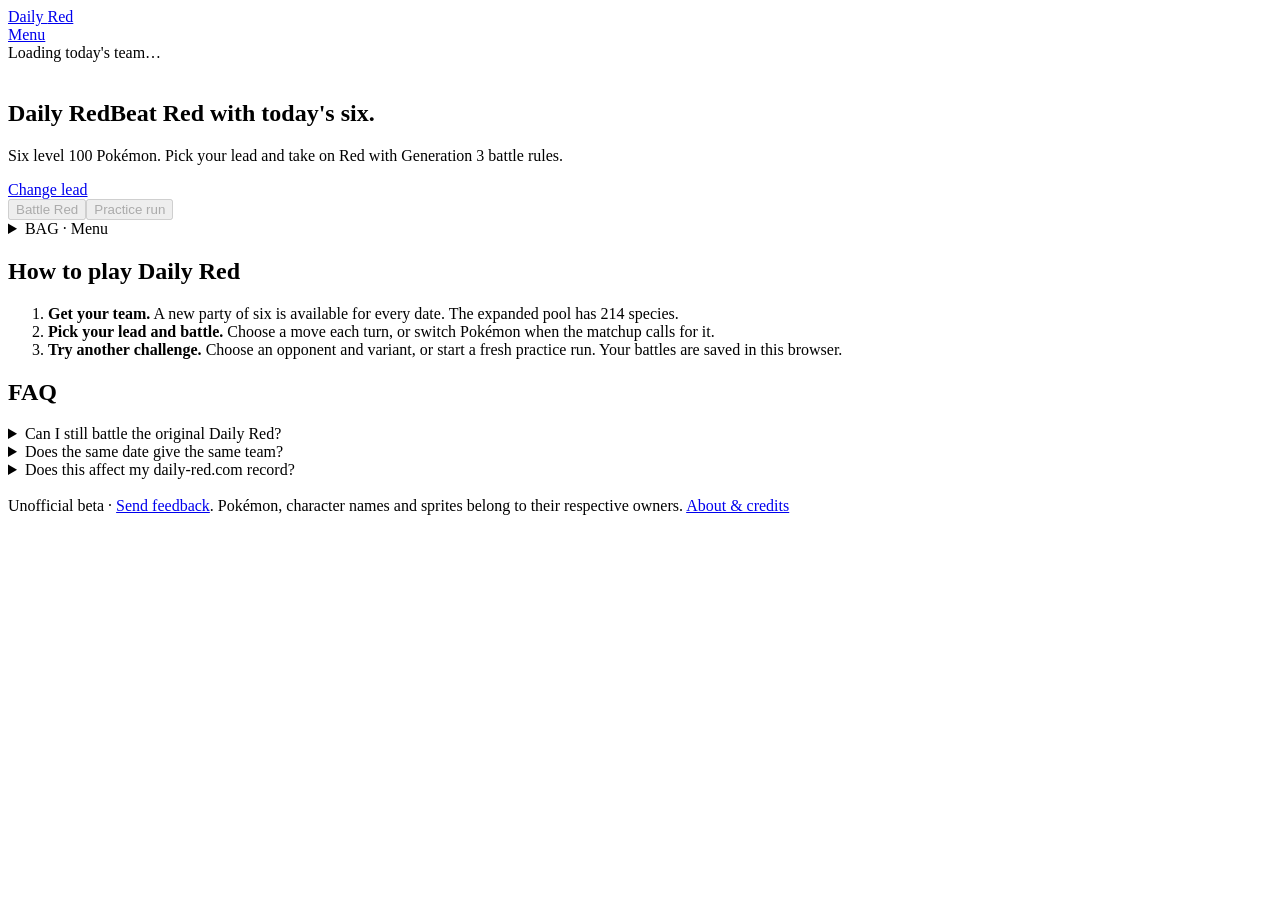
==== index.html @ f87f6c06 "Simplify pocket frames and use the GBA party-screen structure" ====
<!doctype html><html lang="en"><head><meta charset="utf-8"><meta name="viewport" content="width=device-width,initial-scale=1"><meta name="theme-color" content="#0c1220"><title>Daily Red</title><link rel="icon" href="data:image/svg+xml,%3Csvg%20xmlns='http://www.w3.org/2000/svg'%20viewBox='0%200%2032%2032'%3E%3Ccircle%20cx='16'%20cy='16'%20r='14'%20fill='%23ee4a50'/%3E%3C/svg%3E"><link rel="stylesheet" href="/daily-red-lab/style.css"><link rel="stylesheet" href="/daily-red-lab/exterior.css"><link rel="stylesheet" href="/daily-red-lab/selection.css?v=handheld-6"></head><body>
<header class="wrap"><div class="top"><a class="brand" href="/daily-red-lab/"><span class="era-brand-ball" aria-hidden="true"></span>Daily <span>Red</span></a><div class="top-right"><span id="header-clock" class="clock"></span><nav><a id="show-options" href="#options">Menu</a></nav></div></div></header>
<main class="wrap"><div id="notice" role="status" aria-live="polite">Loading today's team…</div>
<section id="home-hero" class="hero"><div class="hero-copy"><img class="era-trainer" src="/daily-red-lab/era-assets/red.png" alt="" aria-hidden="true"><h1><span class="kicker" id="hero-kicker">Daily Red</span>Beat <span id="hero-rival">Red</span> with today's six.</h1><p id="hero-description">Six level 100 Pokémon. Pick your lead and take on Red with Generation 3 battle rules.</p><p id="party-verification" class="party-verification" hidden></p><div class="lead-strip"><div id="opponent-lead"></div><div id="your-lead"></div><a href="#team">Change lead</a></div><div class="ctas"><button id="start" class="primary" disabled>Battle Red</button><button id="practice" class="text-button" disabled>Practice run</button></div><button id="cancel-check" class="text-button" hidden>Stop check · use Quick balanced</button><div class="save-actions"><button id="resume" class="text-button" hidden>Continue saved battle</button><button id="export" class="text-button" hidden>Download replay</button></div>
<details id="options" class="challenge-options"><summary><span class="era-bag-icon" aria-hidden="true"></span>BAG · Menu <span id="profile-size"></span></summary><section class="setup" aria-label="Battle settings"><div class="fields"><label>Opponent<select id="trainer" disabled></select></label><label>Variant<select id="opponent" disabled></select></label><label>Your Pokémon pool<select id="pool"><option value="natural">Expanded · all natural builds</option><option value="primary">Expanded · preferred builds</option><option value="official">Original Daily Red pool</option></select></label><label>Party selection<select id="party-policy"><option value="balanced-v2">Quick balanced</option><option value="balanced-v3">Extended balance check · experimental</option><option value="random">Unrestricted random</option></select></label><label>Battle date<input id="date" type="date"></label><label>Mode<select id="mode"><option value="daily">Dated challenge</option><option value="practice">Practice · fresh party</option></select></label></div><p id="challenge-note" class="muted"></p><button id="generate" class="secondary" disabled>Generate party</button></section></details></div>
<div id="intro-screen" class="screen hero-screen" aria-label="Battle preview"></div></section>
<section id="pokedex" class="section" hidden aria-label="Pokédex"></section>
<section id="preview" class="section" hidden><div class="section-heading" id="team"><div><h2 id="team-title">Today's Daily Red team</h2><p class="muted">Six Pokémon from Generations 1–3. Pick which one goes out first.</p></div></div><div id="party-preview" class="party-grid"></div><details id="preview-matchups" class="matchup-hints"><summary>Matchup hints · party’s top three attacks</summary><div class="matchup-content"></div></details><div class="section-heading opponent-heading"><h2 id="opponent-title">Red's team</h2></div><details class="enemy-details"><summary>Show opponent moves and items</summary><div id="enemy-preview" class="party-grid"></div></details></section>
<section id="battle" hidden aria-label="Battle"><div class="battle-heading"><span id="battle-mode" class="battle-badge"></span><h2 id="battle-title" class="sr-only"></h2><span id="turn" class="clock"></span></div><div id="outcome" role="status" hidden></div><div class="battle-layout"><div><div class="screen battle-screen"><div id="battle-scene" class="scene"><div class="mountain far"></div><div class="mountain near"></div><div class="snow-ground"></div><div class="platform enemy-platform"></div><div class="platform player-platform"></div><article id="enemy-active" class="combatant enemy"></article><article id="player-active" class="combatant player"></article></div><div class="battle-controls"><div id="event-message" class="message" role="status" hidden><p id="event-text"></p><span class="event-caret" aria-hidden="true">▼</span></div><div class="move-panel"><p id="action-prompt" class="move-prompt"></p><div id="moves" class="move-grid"></div></div><div class="info-panel"><div id="move-info"></div><div class="aux"><button id="toggle-party">POKÉMON</button><button id="back-home">BACK</button></div></div></div></div><p class="keyboard-hint">Choose a move to attack. POKÉMON opens your party.</p><section id="battle-effects" class="battle-effects" aria-label="Active battle effects" hidden></section><section id="switch-panel" hidden><h3>Your party <span id="player-count"></span></h3><div id="switches" class="party-grid"></div></section><details id="battle-matchups" class="matchup-hints"><summary>Matchup hints · party’s top three attacks</summary><div class="matchup-content"></div></details><details class="enemy-details"><summary id="enemy-summary">Opponent party</summary><div id="enemy-party" class="party-grid"></div></details><div class="setup-actions"><button id="reset" class="secondary">Replay this challenge</button><button id="new-practice" class="text-button">New practice party</button><button id="battle-export" class="text-button">Download replay</button></div></div><aside class="log-panel"><div class="log-heading"><h3>Battle log</h3><span id="log-count"></span></div><ol id="log" class="battle-log"></ol><div class="text-speed"><span>Text speed</span><div role="group" aria-label="Text speed"><button id="speed-normal" type="button" aria-pressed="true">Normal</button><button id="speed-fast" type="button" aria-pressed="false">Fast</button></div></div></aside></div></section>
<section id="how" class="help section"><h2>How to play Daily Red</h2><ol><li><strong>Get your team.</strong> A new party of six is available for every date. The expanded pool has 214 species.</li><li><strong>Pick your lead and battle.</strong> Choose a move each turn, or switch Pokémon when the matchup calls for it.</li><li><strong>Try another challenge.</strong> Choose an opponent and variant, or start a fresh practice run. Your battles are saved in this browser.</li></ol></section>
<section id="faq" class="help section"><h2>FAQ</h2><details><summary>Can I still battle the original Daily Red?</summary><p>Yes. Red → Daily Red uses the uploaded game's original opponent. The expanded pool is selected by default; the original player pool is also available.</p></details><details><summary>Does the same date give the same team?</summary><p>Yes, for the same date, opponent and party settings. Opponent-balanced parties are checked against the selected opponent. Unrestricted random uses the same dated draw across opponents. Practice uses a fresh recorded seed.</p></details><details><summary>Does this affect my daily-red.com record?</summary><p>No. These battles run locally and are saved separately. <a href="/daily-red-lab/about.html">About this version</a>.</p></details></section>
<footer><div class="era-badges" aria-hidden="true"><img src="/daily-red-lab/era-assets/badges.png" alt=""></div>Unofficial beta · <a href="https://github.com/fmbrandon/daily-red-lab/issues/new?title=Beta%20feedback">Send feedback</a>. Pokémon, character names and sprites belong to their respective owners. <a href="/daily-red-lab/about.html">About &amp; credits</a></footer></main><script type="module" src="/daily-red-lab/app.mjs?v=handheld-6"></script></body></html>
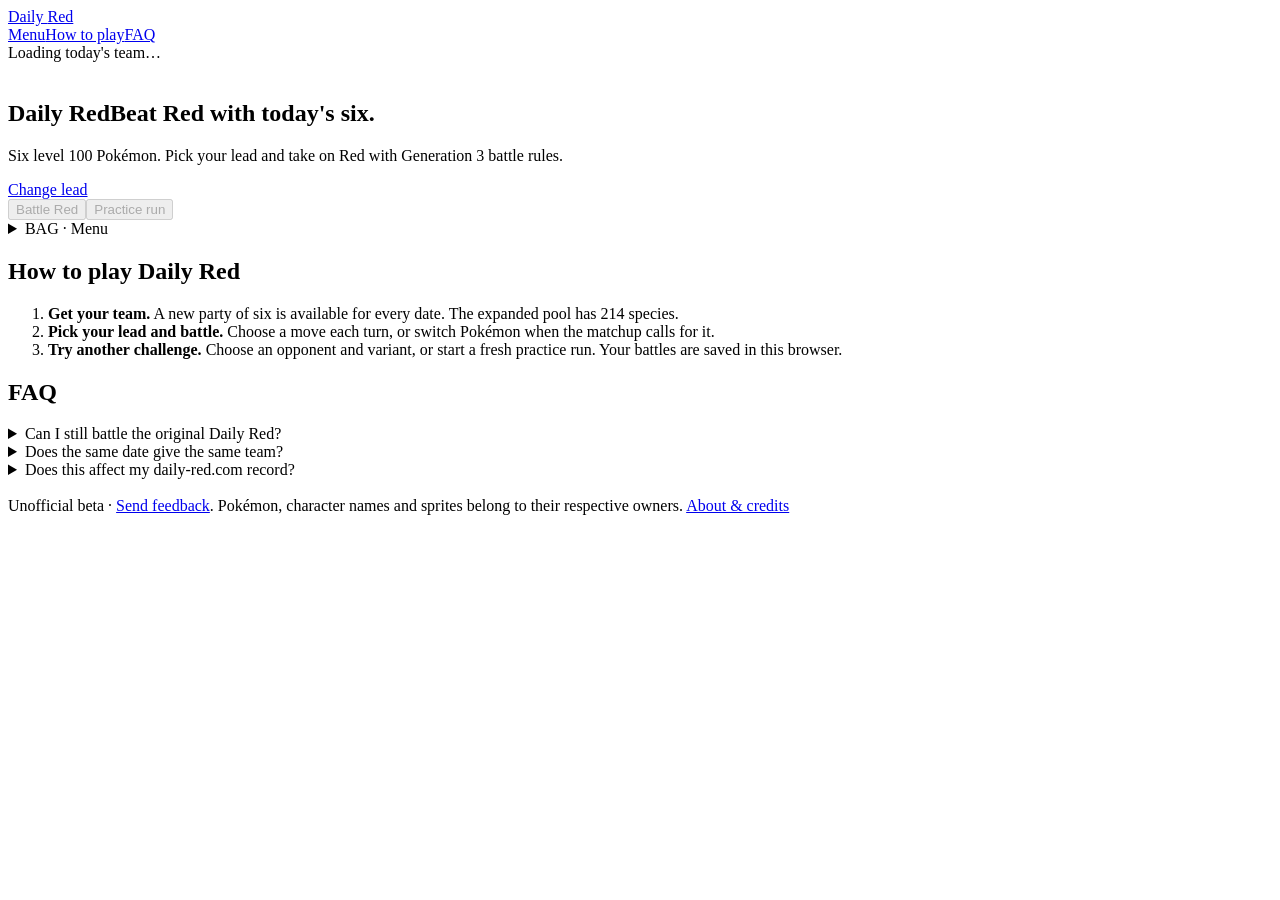
==== commit 680f7e16: "Restore homepage help and organize compact option controls" ====
--- a/index.html
+++ b/index.html
@@ -1,5 +1,5 @@
-<!doctype html><html lang="en"><head><meta charset="utf-8"><meta name="viewport" content="width=device-width,initial-scale=1"><meta name="theme-color" content="#0c1220"><title>Daily Red</title><link rel="icon" href="data:image/svg+xml,%3Csvg%20xmlns='http://www.w3.org/2000/svg'%20viewBox='0%200%2032%2032'%3E%3Ccircle%20cx='16'%20cy='16'%20r='14'%20fill='%23ee4a50'/%3E%3C/svg%3E"><link rel="stylesheet" href="/daily-red-lab/style.css"><link rel="stylesheet" href="/daily-red-lab/exterior.css"><link rel="stylesheet" href="/daily-red-lab/selection.css?v=handheld-6"></head><body>
-<header class="wrap"><div class="top"><a class="brand" href="/daily-red-lab/"><span class="era-brand-ball" aria-hidden="true"></span>Daily <span>Red</span></a><div class="top-right"><span id="header-clock" class="clock"></span><nav><a id="show-options" href="#options">Menu</a></nav></div></div></header>
+<!doctype html><html lang="en"><head><meta charset="utf-8"><meta name="viewport" content="width=device-width,initial-scale=1"><meta name="theme-color" content="#0c1220"><title>Daily Red</title><link rel="icon" href="data:image/svg+xml,%3Csvg%20xmlns='http://www.w3.org/2000/svg'%20viewBox='0%200%2032%2032'%3E%3Ccircle%20cx='16'%20cy='16'%20r='14'%20fill='%23ee4a50'/%3E%3C/svg%3E"><link rel="stylesheet" href="/daily-red-lab/style.css"><link rel="stylesheet" href="/daily-red-lab/exterior.css"><link rel="stylesheet" href="/daily-red-lab/selection.css?v=options-7"></head><body>
+<header class="wrap"><div class="top"><a class="brand" href="/daily-red-lab/"><span class="era-brand-ball" aria-hidden="true"></span>Daily <span>Red</span></a><div class="top-right"><span id="header-clock" class="clock"></span><nav><a id="show-options" href="#options">Menu</a><a href="#how">How to play</a><a href="#faq">FAQ</a></nav></div></div></header>
 <main class="wrap"><div id="notice" role="status" aria-live="polite">Loading today's team…</div>
 <section id="home-hero" class="hero"><div class="hero-copy"><img class="era-trainer" src="/daily-red-lab/era-assets/red.png" alt="" aria-hidden="true"><h1><span class="kicker" id="hero-kicker">Daily Red</span>Beat <span id="hero-rival">Red</span> with today's six.</h1><p id="hero-description">Six level 100 Pokémon. Pick your lead and take on Red with Generation 3 battle rules.</p><p id="party-verification" class="party-verification" hidden></p><div class="lead-strip"><div id="opponent-lead"></div><div id="your-lead"></div><a href="#team">Change lead</a></div><div class="ctas"><button id="start" class="primary" disabled>Battle Red</button><button id="practice" class="text-button" disabled>Practice run</button></div><button id="cancel-check" class="text-button" hidden>Stop check · use Quick balanced</button><div class="save-actions"><button id="resume" class="text-button" hidden>Continue saved battle</button><button id="export" class="text-button" hidden>Download replay</button></div>
 <details id="options" class="challenge-options"><summary><span class="era-bag-icon" aria-hidden="true"></span>BAG · Menu <span id="profile-size"></span></summary><section class="setup" aria-label="Battle settings"><div class="fields"><label>Opponent<select id="trainer" disabled></select></label><label>Variant<select id="opponent" disabled></select></label><label>Your Pokémon pool<select id="pool"><option value="natural">Expanded · all natural builds</option><option value="primary">Expanded · preferred builds</option><option value="official">Original Daily Red pool</option></select></label><label>Party selection<select id="party-policy"><option value="balanced-v2">Quick balanced</option><option value="balanced-v3">Extended balance check · experimental</option><option value="random">Unrestricted random</option></select></label><label>Battle date<input id="date" type="date"></label><label>Mode<select id="mode"><option value="daily">Dated challenge</option><option value="practice">Practice · fresh party</option></select></label></div><p id="challenge-note" class="muted"></p><button id="generate" class="secondary" disabled>Generate party</button></section></details></div>
@@ -9,4 +9,4 @@
 <section id="battle" hidden aria-label="Battle"><div class="battle-heading"><span id="battle-mode" class="battle-badge"></span><h2 id="battle-title" class="sr-only"></h2><span id="turn" class="clock"></span></div><div id="outcome" role="status" hidden></div><div class="battle-layout"><div><div class="screen battle-screen"><div id="battle-scene" class="scene"><div class="mountain far"></div><div class="mountain near"></div><div class="snow-ground"></div><div class="platform enemy-platform"></div><div class="platform player-platform"></div><article id="enemy-active" class="combatant enemy"></article><article id="player-active" class="combatant player"></article></div><div class="battle-controls"><div id="event-message" class="message" role="status" hidden><p id="event-text"></p><span class="event-caret" aria-hidden="true">▼</span></div><div class="move-panel"><p id="action-prompt" class="move-prompt"></p><div id="moves" class="move-grid"></div></div><div class="info-panel"><div id="move-info"></div><div class="aux"><button id="toggle-party">POKÉMON</button><button id="back-home">BACK</button></div></div></div></div><p class="keyboard-hint">Choose a move to attack. POKÉMON opens your party.</p><section id="battle-effects" class="battle-effects" aria-label="Active battle effects" hidden></section><section id="switch-panel" hidden><h3>Your party <span id="player-count"></span></h3><div id="switches" class="party-grid"></div></section><details id="battle-matchups" class="matchup-hints"><summary>Matchup hints · party’s top three attacks</summary><div class="matchup-content"></div></details><details class="enemy-details"><summary id="enemy-summary">Opponent party</summary><div id="enemy-party" class="party-grid"></div></details><div class="setup-actions"><button id="reset" class="secondary">Replay this challenge</button><button id="new-practice" class="text-button">New practice party</button><button id="battle-export" class="text-button">Download replay</button></div></div><aside class="log-panel"><div class="log-heading"><h3>Battle log</h3><span id="log-count"></span></div><ol id="log" class="battle-log"></ol><div class="text-speed"><span>Text speed</span><div role="group" aria-label="Text speed"><button id="speed-normal" type="button" aria-pressed="true">Normal</button><button id="speed-fast" type="button" aria-pressed="false">Fast</button></div></div></aside></div></section>
 <section id="how" class="help section"><h2>How to play Daily Red</h2><ol><li><strong>Get your team.</strong> A new party of six is available for every date. The expanded pool has 214 species.</li><li><strong>Pick your lead and battle.</strong> Choose a move each turn, or switch Pokémon when the matchup calls for it.</li><li><strong>Try another challenge.</strong> Choose an opponent and variant, or start a fresh practice run. Your battles are saved in this browser.</li></ol></section>
 <section id="faq" class="help section"><h2>FAQ</h2><details><summary>Can I still battle the original Daily Red?</summary><p>Yes. Red → Daily Red uses the uploaded game's original opponent. The expanded pool is selected by default; the original player pool is also available.</p></details><details><summary>Does the same date give the same team?</summary><p>Yes, for the same date, opponent and party settings. Opponent-balanced parties are checked against the selected opponent. Unrestricted random uses the same dated draw across opponents. Practice uses a fresh recorded seed.</p></details><details><summary>Does this affect my daily-red.com record?</summary><p>No. These battles run locally and are saved separately. <a href="/daily-red-lab/about.html">About this version</a>.</p></details></section>
-<footer><div class="era-badges" aria-hidden="true"><img src="/daily-red-lab/era-assets/badges.png" alt=""></div>Unofficial beta · <a href="https://github.com/fmbrandon/daily-red-lab/issues/new?title=Beta%20feedback">Send feedback</a>. Pokémon, character names and sprites belong to their respective owners. <a href="/daily-red-lab/about.html">About &amp; credits</a></footer></main><script type="module" src="/daily-red-lab/app.mjs?v=handheld-6"></script></body></html>
+<footer><div class="era-badges" aria-hidden="true"><img src="/daily-red-lab/era-assets/badges.png" alt=""></div>Unofficial beta · <a href="https://github.com/fmbrandon/daily-red-lab/issues/new?title=Beta%20feedback">Send feedback</a>. Pokémon, character names and sprites belong to their respective owners. <a href="/daily-red-lab/about.html">About &amp; credits</a></footer></main><script type="module" src="/daily-red-lab/app.mjs?v=options-7"></script></body></html>
